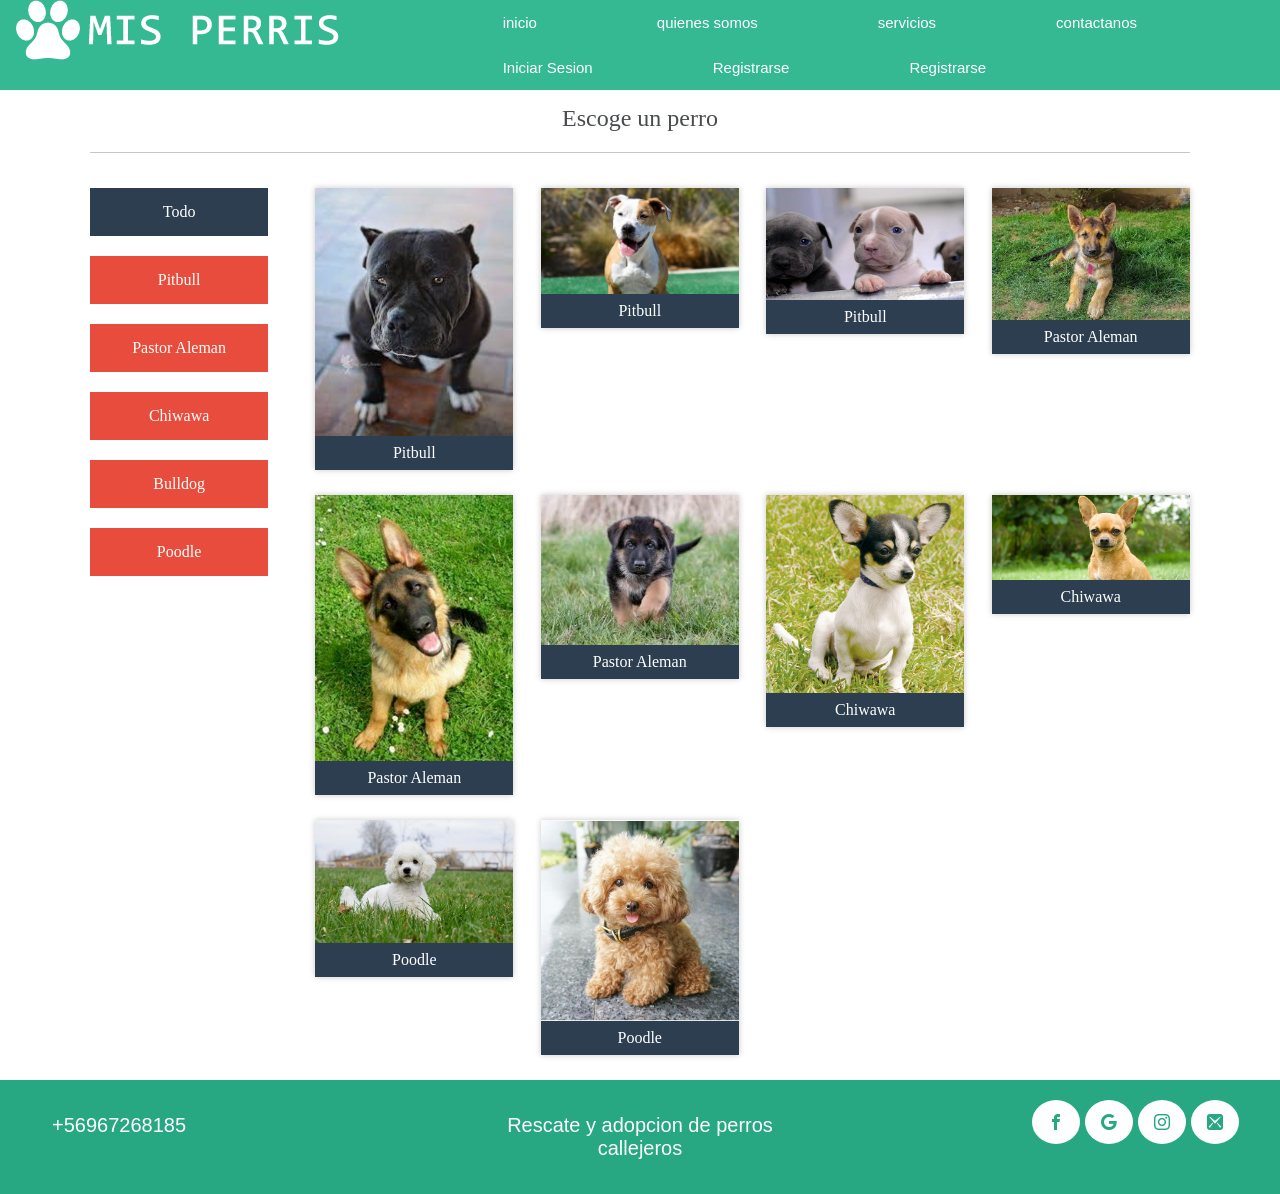
==== adoptar.html @ e7eaac3b "Add files via upload" ====
<html>
<head>
	<meta charset="utf-8">
	<meta name="viewport" content="width=device-width, initial-scale=1.0">
    <meta http-equiv="X-UA-Compatible" content="ie=edge">
    <link rel="stylesheet" href="fonts/style.css">

    <link rel="stylesheet" href="css/flexboxgrid.css">
    <link rel="stylesheet" href="css/Slider.css">
    <link rel="stylesheet" href="css/estilo.css">
    <script src="js/jquery-3.3.1.min.js"></script>
    <script src="js/scripReg.js"></script>
    <script src="js/scriptAdop.js"></script>
</head>
<body>
	 <section class="container-fluid">

        <header class="row ">

            <div class="col-xs-12 col-sm-6 col-md-4 col-lg-4" id="fondologo">
                <img src="img/logo.png" alt="logo">
            </div>
            <nav id="fondonav" class="col-xs-12 col-sm-6 col-md-8 col-lg-8 ">
                <ul id="menu" class="row center-xs start-md">
                    <li>
                        <a class="prue" href="#">inicio </a>
                    </li>
                    <li>
                        <a class="prue" href="#conocenos">quienes somos </a>
                    </li>
                    <li>
                        <a class="prue" href="index.html">servicios </a>
                    </li>
                    <li>
                        <a class="prue" href="#registro">contactanos </a>
                    </li>
                    <li>
                    	<a class="prue" href="iniciosesion.html">Iniciar Sesion </a>
                    </li>
                    <li>
                    	<a class="prue" href="registrarse.html">Registrarse </a>
                    </li>
                     <li>
                    	<a class="prue" href="adoptar.html">Registrarse </a>
                    </li>

                </ul>

            </nav>
        </header>
           
         <div class="wrap">
		<h1>Escoge un perro</h1>
		<div class="adoptar-wrapper">
			<div class="category_list">
				<a href="#" class="category_item" category="all">Todo</a>
				<a href="#" class="category_item" category="Pitbull">Pitbull</a>
				<a href="#" class="category_item" category="Pastor Aleman">Pastor Aleman</a>
				<a href="#" class="category_item" category="Chiwawa">Chiwawa</a>
				<a href="#" class="category_item" category="Bulldog">Bulldog</a>
				<a href="#" class="category_item" category="Poodle">Poodle</a>
			</div>
			<section class="products-list">
				<div class="product-item" category="Pitbull">
					<img src="img/mascotasdisponibles/pitbull1.jpg" alt="" >
					<a href="#">Pitbull</a>
				</div>
				<div class="product-item" category="Pitbull">
					<img src="img/mascotasdisponibles/pitbull2.jpg" alt="" >
					<a href="#">Pitbull</a>
				</div>
				<div class="product-item" category="Pitbull">
					<img src="img/mascotasdisponibles/pitbull3.jpg" alt="" >
					<a href="#">Pitbull</a>
				</div>
				<div class="product-item" category="Pastor Aleman">
					<img src="img/mascotasdisponibles/pastoraleman1.jpg" alt="" >
					<a href="#">Pastor Aleman</a>
				</div>
				<div class="product-item" category="Pastor Aleman">
					<img src="img/mascotasdisponibles/pastoraleman2.jpg" alt="" >
					<a href="#">Pastor Aleman</a>
				</div>
				<div class="product-item" category="Pastor Aleman">
					<img src="img/mascotasdisponibles/pastoraleman3.jpg" alt="" >
					<a href="#">Pastor Aleman</a>
				</div>
				<div class="product-item" category="Chiwawa">
					<img src="img/mascotasdisponibles/chiwawa1.jpg" alt="" >
					<a href="#">Chiwawa</a>
				</div>
				<div class="product-item" category="Chiwawa">
					<img src="img/mascotasdisponibles/chiwawa2.jpg" alt="" >
					<a href="#">Chiwawa</a>
				</div>
				<div class="product-item" category="Poodle">
					<img src="img/mascotasdisponibles/poodle1.jpg" alt="" >
					<a href="#">Poodle</a>
				</div>
				<div class="product-item" category="Poodle">
					<img src="img/mascotasdisponibles/poodle2.jpg" alt="" >
					<a href="#">Poodle</a>
				</div>
			</section>
		</div>
	</div>


       

        <aside class="row fondosect">
            <section class="col-xs-12 col-sm-12 col-md-4 col-lg-4">
                <ul class="row center-xs start-md contacto">
                    <li>
                        <a href="#">+56967268185 </a>
                    </li>


                </ul>
            </section>

            <section class="col-xs-12 col-sm-12 col-md-4 col-lg-4">
                <ul class="row center-xs start-md contacto">
                    <li>
                        <a href="#">Rescate y adopcion de perros callejeros</a>
                    </li>

                </ul>
            </section>


            <section class="col-xs-12 col-sm-12 col-md-4 col-lg-4 ">
                <ul class="row center-xs end-md" id="icons">

                    <li class="circulo">
                        <a class="icon-facebook" href="https://www.facebook.com/"> </a>
                    </li>
                    <li class="circulo">
                        <a class="icon-google" href="#"></a>
                    </li>
                    <li class="circulo">
                        <a class="icon-instagram" href="https://www.instagram.com/?hl=es-la"></a>
                    </li>
                    <li class="circulo">
                        <a class="icon-mail3" href="https://www.instagram.com/?hl=es-la"></a>
                    </li>
                </ul>
            </section>
            <br/>
            <br/>
        </aside>

        </section>

</body>
</html>
---- fonts/style.css ----
@font-face {
  font-family: 'icomoon';
  src:  url('icomoon.eot?kbir8s');
  src:  url('icomoon.eot?kbir8s#iefix') format('embedded-opentype'),
    url('icomoon.ttf?kbir8s') format('truetype'),
    url('icomoon.woff?kbir8s') format('woff'),
    url('icomoon.svg?kbir8s#icomoon') format('svg');
  font-weight: normal;
  font-style: normal;
}

[class^="icon-"], [class*=" icon-"] {
  /* use !important to prevent issues with browser extensions that change fonts */
  font-family: 'icomoon' !important;
  speak: none;
  font-style: normal;
  font-weight: normal;
  font-variant: normal;
  text-transform: none;
  line-height: 1;

  /* Better Font Rendering =========== */
  -webkit-font-smoothing: antialiased;
  -moz-osx-font-smoothing: grayscale;
}

.icon-home:before {
  content: "\e900";
}
.icon-home2:before {
  content: "\e901";
}
.icon-home3:before {
  content: "\e902";
}
.icon-office:before {
  content: "\e903";
}
.icon-newspaper:before {
  content: "\e904";
}
.icon-pencil:before {
  content: "\e905";
}
.icon-pencil2:before {
  content: "\e906";
}
.icon-quill:before {
  content: "\e907";
}
.icon-pen:before {
  content: "\e908";
}
.icon-blog:before {
  content: "\e909";
}
.icon-eyedropper:before {
  content: "\e90a";
}
.icon-droplet:before {
  content: "\e90b";
}
.icon-paint-format:before {
  content: "\e90c";
}
.icon-image:before {
  content: "\e90d";
}
.icon-images:before {
  content: "\e90e";
}
.icon-camera:before {
  content: "\e90f";
}
.icon-headphones:before {
  content: "\e910";
}
.icon-music:before {
  content: "\e911";
}
.icon-play:before {
  content: "\e912";
}
.icon-film:before {
  content: "\e913";
}
.icon-video-camera:before {
  content: "\e914";
}
.icon-dice:before {
  content: "\e915";
}
.icon-pacman:before {
  content: "\e916";
}
.icon-spades:before {
  content: "\e917";
}
.icon-clubs:before {
  content: "\e918";
}
.icon-diamonds:before {
  content: "\e919";
}
.icon-bullhorn:before {
  content: "\e91a";
}
.icon-connection:before {
  content: "\e91b";
}
.icon-podcast:before {
  content: "\e91c";
}
.icon-feed:before {
  content: "\e91d";
}
.icon-mic:before {
  content: "\e91e";
}
.icon-book:before {
  content: "\e91f";
}
.icon-books:before {
  content: "\e920";
}
.icon-library:before {
  content: "\e921";
}
.icon-file-text:before {
  content: "\e922";
}
.icon-profile:before {
  content: "\e923";
}
.icon-file-empty:before {
  content: "\e924";
}
.icon-files-empty:before {
  content: "\e925";
}
.icon-file-text2:before {
  content: "\e926";
}
.icon-file-picture:before {
  content: "\e927";
}
.icon-file-music:before {
  content: "\e928";
}
.icon-file-play:before {
  content: "\e929";
}
.icon-file-video:before {
  content: "\e92a";
}
.icon-file-zip:before {
  content: "\e92b";
}
.icon-copy:before {
  content: "\e92c";
}
.icon-paste:before {
  content: "\e92d";
}
.icon-stack:before {
  content: "\e92e";
}
.icon-folder:before {
  content: "\e92f";
}
.icon-folder-open:before {
  content: "\e930";
}
.icon-folder-plus:before {
  content: "\e931";
}
.icon-folder-minus:before {
  content: "\e932";
}
.icon-folder-download:before {
  content: "\e933";
}
.icon-folder-upload:before {
  content: "\e934";
}
.icon-price-tag:before {
  content: "\e935";
}
.icon-price-tags:before {
  content: "\e936";
}
.icon-barcode:before {
  content: "\e937";
}
.icon-qrcode:before {
  content: "\e938";
}
.icon-ticket:before {
  content: "\e939";
}
.icon-cart:before {
  content: "\e93a";
}
.icon-coin-dollar:before {
  content: "\e93b";
}
.icon-coin-euro:before {
  content: "\e93c";
}
.icon-coin-pound:before {
  content: "\e93d";
}
.icon-coin-yen:before {
  content: "\e93e";
}
.icon-credit-card:before {
  content: "\e93f";
}
.icon-calculator:before {
  content: "\e940";
}
.icon-lifebuoy:before {
  content: "\e941";
}
.icon-phone:before {
  content: "\e942";
}
.icon-phone-hang-up:before {
  content: "\e943";
}
.icon-address-book:before {
  content: "\e944";
}
.icon-envelop:before {
  content: "\e945";
}
.icon-pushpin:before {
  content: "\e946";
}
.icon-location:before {
  content: "\e947";
}
.icon-location2:before {
  content: "\e948";
}
.icon-compass:before {
  content: "\e949";
}
.icon-compass2:before {
  content: "\e94a";
}
.icon-map:before {
  content: "\e94b";
}
.icon-map2:before {
  content: "\e94c";
}
.icon-history:before {
  content: "\e94d";
}
.icon-clock:before {
  content: "\e94e";
}
.icon-clock2:before {
  content: "\e94f";
}
.icon-alarm:before {
  content: "\e950";
}
.icon-bell:before {
  content: "\e951";
}
.icon-stopwatch:before {
  content: "\e952";
}
.icon-calendar:before {
  content: "\e953";
}
.icon-printer:before {
  content: "\e954";
}
.icon-keyboard:before {
  content: "\e955";
}
.icon-display:before {
  content: "\e956";
}
.icon-laptop:before {
  content: "\e957";
}
.icon-mobile:before {
  content: "\e958";
}
.icon-mobile2:before {
  content: "\e959";
}
.icon-tablet:before {
  content: "\e95a";
}
.icon-tv:before {
  content: "\e95b";
}
.icon-drawer:before {
  content: "\e95c";
}
.icon-drawer2:before {
  content: "\e95d";
}
.icon-box-add:before {
  content: "\e95e";
}
.icon-box-remove:before {
  content: "\e95f";
}
.icon-download:before {
  content: "\e960";
}
.icon-upload:before {
  content: "\e961";
}
.icon-floppy-disk:before {
  content: "\e962";
}
.icon-drive:before {
  content: "\e963";
}
.icon-database:before {
  content: "\e964";
}
.icon-undo:before {
  content: "\e965";
}
.icon-redo:before {
  content: "\e966";
}
.icon-undo2:before {
  content: "\e967";
}
.icon-redo2:before {
  content: "\e968";
}
.icon-forward:before {
  content: "\e969";
}
.icon-reply:before {
  content: "\e96a";
}
.icon-bubble:before {
  content: "\e96b";
}
.icon-bubbles:before {
  content: "\e96c";
}
.icon-bubbles2:before {
  content: "\e96d";
}
.icon-bubble2:before {
  content: "\e96e";
}
.icon-bubbles3:before {
  content: "\e96f";
}
.icon-bubbles4:before {
  content: "\e970";
}
.icon-user:before {
  content: "\e971";
}
.icon-users:before {
  content: "\e972";
}
.icon-user-plus:before {
  content: "\e973";
}
.icon-user-minus:before {
  content: "\e974";
}
.icon-user-check:before {
  content: "\e975";
}
.icon-user-tie:before {
  content: "\e976";
}
.icon-quotes-left:before {
  content: "\e977";
}
.icon-quotes-right:before {
  content: "\e978";
}
.icon-hour-glass:before {
  content: "\e979";
}
.icon-spinner:before {
  content: "\e97a";
}
.icon-spinner2:before {
  content: "\e97b";
}
.icon-spinner3:before {
  content: "\e97c";
}
.icon-spinner4:before {
  content: "\e97d";
}
.icon-spinner5:before {
  content: "\e97e";
}
.icon-spinner6:before {
  content: "\e97f";
}
.icon-spinner7:before {
  content: "\e980";
}
.icon-spinner8:before {
  content: "\e981";
}
.icon-spinner9:before {
  content: "\e982";
}
.icon-spinner10:before {
  content: "\e983";
}
.icon-spinner11:before {
  content: "\e984";
}
.icon-binoculars:before {
  content: "\e985";
}
.icon-search:before {
  content: "\e986";
}
.icon-zoom-in:before {
  content: "\e987";
}
.icon-zoom-out:before {
  content: "\e988";
}
.icon-enlarge:before {
  content: "\e989";
}
.icon-shrink:before {
  content: "\e98a";
}
.icon-enlarge2:before {
  content: "\e98b";
}
.icon-shrink2:before {
  content: "\e98c";
}
.icon-key:before {
  content: "\e98d";
}
.icon-key2:before {
  content: "\e98e";
}
.icon-lock:before {
  content: "\e98f";
}
.icon-unlocked:before {
  content: "\e990";
}
.icon-wrench:before {
  content: "\e991";
}
.icon-equalizer:before {
  content: "\e992";
}
.icon-equalizer2:before {
  content: "\e993";
}
.icon-cog:before {
  content: "\e994";
}
.icon-cogs:before {
  content: "\e995";
}
.icon-hammer:before {
  content: "\e996";
}
.icon-magic-wand:before {
  content: "\e997";
}
.icon-aid-kit:before {
  content: "\e998";
}
.icon-bug:before {
  content: "\e999";
}
.icon-pie-chart:before {
  content: "\e99a";
}
.icon-stats-dots:before {
  content: "\e99b";
}
.icon-stats-bars:before {
  content: "\e99c";
}
.icon-stats-bars2:before {
  content: "\e99d";
}
.icon-trophy:before {
  content: "\e99e";
}
.icon-gift:before {
  content: "\e99f";
}
.icon-glass:before {
  content: "\e9a0";
}
.icon-glass2:before {
  content: "\e9a1";
}
.icon-mug:before {
  content: "\e9a2";
}
.icon-spoon-knife:before {
  content: "\e9a3";
}
.icon-leaf:before {
  content: "\e9a4";
}
.icon-rocket:before {
  content: "\e9a5";
}
.icon-meter:before {
  content: "\e9a6";
}
.icon-meter2:before {
  content: "\e9a7";
}
.icon-hammer2:before {
  content: "\e9a8";
}
.icon-fire:before {
  content: "\e9a9";
}
.icon-lab:before {
  content: "\e9aa";
}
.icon-magnet:before {
  content: "\e9ab";
}
.icon-bin:before {
  content: "\e9ac";
}
.icon-bin2:before {
  content: "\e9ad";
}
.icon-briefcase:before {
  content: "\e9ae";
}
.icon-airplane:before {
  content: "\e9af";
}
.icon-truck:before {
  content: "\e9b0";
}
.icon-road:before {
  content: "\e9b1";
}
.icon-accessibility:before {
  content: "\e9b2";
}
.icon-target:before {
  content: "\e9b3";
}
.icon-shield:before {
  content: "\e9b4";
}
.icon-power:before {
  content: "\e9b5";
}
.icon-switch:before {
  content: "\e9b6";
}
.icon-power-cord:before {
  content: "\e9b7";
}
.icon-clipboard:before {
  content: "\e9b8";
}
.icon-list-numbered:before {
  content: "\e9b9";
}
.icon-list:before {
  content: "\e9ba";
}
.icon-list2:before {
  content: "\e9bb";
}
.icon-tree:before {
  content: "\e9bc";
}
.icon-menu:before {
  content: "\e9bd";
}
.icon-menu2:before {
  content: "\e9be";
}
.icon-menu3:before {
  content: "\e9bf";
}
.icon-menu4:before {
  content: "\e9c0";
}
.icon-cloud:before {
  content: "\e9c1";
}
.icon-cloud-download:before {
  content: "\e9c2";
}
.icon-cloud-upload:before {
  content: "\e9c3";
}
.icon-cloud-check:before {
  content: "\e9c4";
}
.icon-download2:before {
  content: "\e9c5";
}
.icon-upload2:before {
  content: "\e9c6";
}
.icon-download3:before {
  content: "\e9c7";
}
.icon-upload3:before {
  content: "\e9c8";
}
.icon-sphere:before {
  content: "\e9c9";
}
.icon-earth:before {
  content: "\e9ca";
}
.icon-link:before {
  content: "\e9cb";
}
.icon-flag:before {
  content: "\e9cc";
}
.icon-attachment:before {
  content: "\e9cd";
}
.icon-eye:before {
  content: "\e9ce";
}
.icon-eye-plus:before {
  content: "\e9cf";
}
.icon-eye-minus:before {
  content: "\e9d0";
}
.icon-eye-blocked:before {
  content: "\e9d1";
}
.icon-bookmark:before {
  content: "\e9d2";
}
.icon-bookmarks:before {
  content: "\e9d3";
}
.icon-sun:before {
  content: "\e9d4";
}
.icon-contrast:before {
  content: "\e9d5";
}
.icon-brightness-contrast:before {
  content: "\e9d6";
}
.icon-star-empty:before {
  content: "\e9d7";
}
.icon-star-half:before {
  content: "\e9d8";
}
.icon-star-full:before {
  content: "\e9d9";
}
.icon-heart:before {
  content: "\e9da";
}
.icon-heart-broken:before {
  content: "\e9db";
}
.icon-man:before {
  content: "\e9dc";
}
.icon-woman:before {
  content: "\e9dd";
}
.icon-man-woman:before {
  content: "\e9de";
}
.icon-happy:before {
  content: "\e9df";
}
.icon-happy2:before {
  content: "\e9e0";
}
.icon-smile:before {
  content: "\e9e1";
}
.icon-smile2:before {
  content: "\e9e2";
}
.icon-tongue:before {
  content: "\e9e3";
}
.icon-tongue2:before {
  content: "\e9e4";
}
.icon-sad:before {
  content: "\e9e5";
}
.icon-sad2:before {
  content: "\e9e6";
}
.icon-wink:before {
  content: "\e9e7";
}
.icon-wink2:before {
  content: "\e9e8";
}
.icon-grin:before {
  content: "\e9e9";
}
.icon-grin2:before {
  content: "\e9ea";
}
.icon-cool:before {
  content: "\e9eb";
}
.icon-cool2:before {
  content: "\e9ec";
}
.icon-angry:before {
  content: "\e9ed";
}
.icon-angry2:before {
  content: "\e9ee";
}
.icon-evil:before {
  content: "\e9ef";
}
.icon-evil2:before {
  content: "\e9f0";
}
.icon-shocked:before {
  content: "\e9f1";
}
.icon-shocked2:before {
  content: "\e9f2";
}
.icon-baffled:before {
  content: "\e9f3";
}
.icon-baffled2:before {
  content: "\e9f4";
}
.icon-confused:before {
  content: "\e9f5";
}
.icon-confused2:before {
  content: "\e9f6";
}
.icon-neutral:before {
  content: "\e9f7";
}
.icon-neutral2:before {
  content: "\e9f8";
}
.icon-hipster:before {
  content: "\e9f9";
}
.icon-hipster2:before {
  content: "\e9fa";
}
.icon-wondering:before {
  content: "\e9fb";
}
.icon-wondering2:before {
  content: "\e9fc";
}
.icon-sleepy:before {
  content: "\e9fd";
}
.icon-sleepy2:before {
  content: "\e9fe";
}
.icon-frustrated:before {
  content: "\e9ff";
}
.icon-frustrated2:before {
  content: "\ea00";
}
.icon-crying:before {
  content: "\ea01";
}
.icon-crying2:before {
  content: "\ea02";
}
.icon-point-up:before {
  content: "\ea03";
}
.icon-point-right:before {
  content: "\ea04";
}
.icon-point-down:before {
  content: "\ea05";
}
.icon-point-left:before {
  content: "\ea06";
}
.icon-warning:before {
  content: "\ea07";
}
.icon-notification:before {
  content: "\ea08";
}
.icon-question:before {
  content: "\ea09";
}
.icon-plus:before {
  content: "\ea0a";
}
.icon-minus:before {
  content: "\ea0b";
}
.icon-info:before {
  content: "\ea0c";
}
.icon-cancel-circle:before {
  content: "\ea0d";
}
.icon-blocked:before {
  content: "\ea0e";
}
.icon-cross:before {
  content: "\ea0f";
}
.icon-checkmark:before {
  content: "\ea10";
}
.icon-checkmark2:before {
  content: "\ea11";
}
.icon-spell-check:before {
  content: "\ea12";
}
.icon-enter:before {
  content: "\ea13";
}
.icon-exit:before {
  content: "\ea14";
}
.icon-play2:before {
  content: "\ea15";
}
.icon-pause:before {
  content: "\ea16";
}
.icon-stop:before {
  content: "\ea17";
}
.icon-previous:before {
  content: "\ea18";
}
.icon-next:before {
  content: "\ea19";
}
.icon-backward:before {
  content: "\ea1a";
}
.icon-forward2:before {
  content: "\ea1b";
}
.icon-play3:before {
  content: "\ea1c";
}
.icon-pause2:before {
  content: "\ea1d";
}
.icon-stop2:before {
  content: "\ea1e";
}
.icon-backward2:before {
  content: "\ea1f";
}
.icon-forward3:before {
  content: "\ea20";
}
.icon-first:before {
  content: "\ea21";
}
.icon-last:before {
  content: "\ea22";
}
.icon-previous2:before {
  content: "\ea23";
}
.icon-next2:before {
  content: "\ea24";
}
.icon-eject:before {
  content: "\ea25";
}
.icon-volume-high:before {
  content: "\ea26";
}
.icon-volume-medium:before {
  content: "\ea27";
}
.icon-volume-low:before {
  content: "\ea28";
}
.icon-volume-mute:before {
  content: "\ea29";
}
.icon-volume-mute2:before {
  content: "\ea2a";
}
.icon-volume-increase:before {
  content: "\ea2b";
}
.icon-volume-decrease:before {
  content: "\ea2c";
}
.icon-loop:before {
  content: "\ea2d";
}
.icon-loop2:before {
  content: "\ea2e";
}
.icon-infinite:before {
  content: "\ea2f";
}
.icon-shuffle:before {
  content: "\ea30";
}
.icon-arrow-up-left:before {
  content: "\ea31";
}
.icon-arrow-up:before {
  content: "\ea32";
}
.icon-arrow-up-right:before {
  content: "\ea33";
}
.icon-arrow-right:before {
  content: "\ea34";
}
.icon-arrow-down-right:before {
  content: "\ea35";
}
.icon-arrow-down:before {
  content: "\ea36";
}
.icon-arrow-down-left:before {
  content: "\ea37";
}
.icon-arrow-left:before {
  content: "\ea38";
}
.icon-arrow-up-left2:before {
  content: "\ea39";
}
.icon-arrow-up2:before {
  content: "\ea3a";
}
.icon-arrow-up-right2:before {
  content: "\ea3b";
}
.icon-arrow-right2:before {
  content: "\ea3c";
}
.icon-arrow-down-right2:before {
  content: "\ea3d";
}
.icon-arrow-down2:before {
  content: "\ea3e";
}
.icon-arrow-down-left2:before {
  content: "\ea3f";
}
.icon-arrow-left2:before {
  content: "\ea40";
}
.icon-circle-up:before {
  content: "\ea41";
}
.icon-circle-right:before {
  content: "\ea42";
}
.icon-circle-down:before {
  content: "\ea43";
}
.icon-circle-left:before {
  content: "\ea44";
}
.icon-tab:before {
  content: "\ea45";
}
.icon-move-up:before {
  content: "\ea46";
}
.icon-move-down:before {
  content: "\ea47";
}
.icon-sort-alpha-asc:before {
  content: "\ea48";
}
.icon-sort-alpha-desc:before {
  content: "\ea49";
}
.icon-sort-numeric-asc:before {
  content: "\ea4a";
}
.icon-sort-numberic-desc:before {
  content: "\ea4b";
}
.icon-sort-amount-asc:before {
  content: "\ea4c";
}
.icon-sort-amount-desc:before {
  content: "\ea4d";
}
.icon-command:before {
  content: "\ea4e";
}
.icon-shift:before {
  content: "\ea4f";
}
.icon-ctrl:before {
  content: "\ea50";
}
.icon-opt:before {
  content: "\ea51";
}
.icon-checkbox-checked:before {
  content: "\ea52";
}
.icon-checkbox-unchecked:before {
  content: "\ea53";
}
.icon-radio-checked:before {
  content: "\ea54";
}
.icon-radio-checked2:before {
  content: "\ea55";
}
.icon-radio-unchecked:before {
  content: "\ea56";
}
.icon-crop:before {
  content: "\ea57";
}
.icon-make-group:before {
  content: "\ea58";
}
.icon-ungroup:before {
  content: "\ea59";
}
.icon-scissors:before {
  content: "\ea5a";
}
.icon-filter:before {
  content: "\ea5b";
}
.icon-font:before {
  content: "\ea5c";
}
.icon-ligature:before {
  content: "\ea5d";
}
.icon-ligature2:before {
  content: "\ea5e";
}
.icon-text-height:before {
  content: "\ea5f";
}
.icon-text-width:before {
  content: "\ea60";
}
.icon-font-size:before {
  content: "\ea61";
}
.icon-bold:before {
  content: "\ea62";
}
.icon-underline:before {
  content: "\ea63";
}
.icon-italic:before {
  content: "\ea64";
}
.icon-strikethrough:before {
  content: "\ea65";
}
.icon-omega:before {
  content: "\ea66";
}
.icon-sigma:before {
  content: "\ea67";
}
.icon-page-break:before {
  content: "\ea68";
}
.icon-superscript:before {
  content: "\ea69";
}
.icon-subscript:before {
  content: "\ea6a";
}
.icon-superscript2:before {
  content: "\ea6b";
}
.icon-subscript2:before {
  content: "\ea6c";
}
.icon-text-color:before {
  content: "\ea6d";
}
.icon-pagebreak:before {
  content: "\ea6e";
}
.icon-clear-formatting:before {
  content: "\ea6f";
}
.icon-table:before {
  content: "\ea70";
}
.icon-table2:before {
  content: "\ea71";
}
.icon-insert-template:before {
  content: "\ea72";
}
.icon-pilcrow:before {
  content: "\ea73";
}
.icon-ltr:before {
  content: "\ea74";
}
.icon-rtl:before {
  content: "\ea75";
}
.icon-section:before {
  content: "\ea76";
}
.icon-paragraph-left:before {
  content: "\ea77";
}
.icon-paragraph-center:before {
  content: "\ea78";
}
.icon-paragraph-right:before {
  content: "\ea79";
}
.icon-paragraph-justify:before {
  content: "\ea7a";
}
.icon-indent-increase:before {
  content: "\ea7b";
}
.icon-indent-decrease:before {
  content: "\ea7c";
}
.icon-share:before {
  content: "\ea7d";
}
.icon-new-tab:before {
  content: "\ea7e";
}
.icon-embed:before {
  content: "\ea7f";
}
.icon-embed2:before {
  content: "\ea80";
}
.icon-terminal:before {
  content: "\ea81";
}
.icon-share2:before {
  content: "\ea82";
}
.icon-mail:before {
  content: "\ea83";
}
.icon-mail2:before {
  content: "\ea84";
}
.icon-mail3:before {
  content: "\ea85";
}
.icon-mail4:before {
  content: "\ea86";
}
.icon-amazon:before {
  content: "\ea87";
}
.icon-google:before {
  content: "\ea88";
}
.icon-google2:before {
  content: "\ea89";
}
.icon-google3:before {
  content: "\ea8a";
}
.icon-google-plus:before {
  content: "\ea8b";
}
.icon-google-plus2:before {
  content: "\ea8c";
}
.icon-google-plus3:before {
  content: "\ea8d";
}
.icon-hangouts:before {
  content: "\ea8e";
}
.icon-google-drive:before {
  content: "\ea8f";
}
.icon-facebook:before {
  content: "\ea90";
}
.icon-facebook2:before {
  content: "\ea91";
}
.icon-instagram:before {
  content: "\ea92";
}
.icon-whatsapp:before {
  content: "\ea93";
}
.icon-spotify:before {
  content: "\ea94";
}
.icon-telegram:before {
  content: "\ea95";
}
.icon-twitter:before {
  content: "\ea96";
}
.icon-vine:before {
  content: "\ea97";
}
.icon-vk:before {
  content: "\ea98";
}
.icon-renren:before {
  content: "\ea99";
}
.icon-sina-weibo:before {
  content: "\ea9a";
}
.icon-rss:before {
  content: "\ea9b";
}
.icon-rss2:before {
  content: "\ea9c";
}
.icon-youtube:before {
  content: "\ea9d";
}
.icon-youtube2:before {
  content: "\ea9e";
}
.icon-twitch:before {
  content: "\ea9f";
}
.icon-vimeo:before {
  content: "\eaa0";
}
.icon-vimeo2:before {
  content: "\eaa1";
}
.icon-lanyrd:before {
  content: "\eaa2";
}
.icon-flickr:before {
  content: "\eaa3";
}
.icon-flickr2:before {
  content: "\eaa4";
}
.icon-flickr3:before {
  content: "\eaa5";
}
.icon-flickr4:before {
  content: "\eaa6";
}
.icon-dribbble:before {
  content: "\eaa7";
}
.icon-behance:before {
  content: "\eaa8";
}
.icon-behance2:before {
  content: "\eaa9";
}
.icon-deviantart:before {
  content: "\eaaa";
}
.icon-500px:before {
  content: "\eaab";
}
.icon-steam:before {
  content: "\eaac";
}
.icon-steam2:before {
  content: "\eaad";
}
.icon-dropbox:before {
  content: "\eaae";
}
.icon-onedrive:before {
  content: "\eaaf";
}
.icon-github:before {
  content: "\eab0";
}
.icon-npm:before {
  content: "\eab1";
}
.icon-basecamp:before {
  content: "\eab2";
}
.icon-trello:before {
  content: "\eab3";
}
.icon-wordpress:before {
  content: "\eab4";
}
.icon-joomla:before {
  content: "\eab5";
}
.icon-ello:before {
  content: "\eab6";
}
.icon-blogger:before {
  content: "\eab7";
}
.icon-blogger2:before {
  content: "\eab8";
}
.icon-tumblr:before {
  content: "\eab9";
}
.icon-tumblr2:before {
  content: "\eaba";
}
.icon-yahoo:before {
  content: "\eabb";
}
.icon-yahoo2:before {
  content: "\eabc";
}
.icon-tux:before {
  content: "\eabd";
}
.icon-appleinc:before {
  content: "\eabe";
}
.icon-finder:before {
  content: "\eabf";
}
.icon-android:before {
  content: "\eac0";
}
.icon-windows:before {
  content: "\eac1";
}
.icon-windows8:before {
  content: "\eac2";
}
.icon-soundcloud:before {
  content: "\eac3";
}
.icon-soundcloud2:before {
  content: "\eac4";
}
.icon-skype:before {
  content: "\eac5";
}
.icon-reddit:before {
  content: "\eac6";
}
.icon-hackernews:before {
  content: "\eac7";
}
.icon-wikipedia:before {
  content: "\eac8";
}
.icon-linkedin:before {
  content: "\eac9";
}
.icon-linkedin2:before {
  content: "\eaca";
}
.icon-lastfm:before {
  content: "\eacb";
}
.icon-lastfm2:before {
  content: "\eacc";
}
.icon-delicious:before {
  content: "\eacd";
}
.icon-stumbleupon:before {
  content: "\eace";
}
.icon-stumbleupon2:before {
  content: "\eacf";
}
.icon-stackoverflow:before {
  content: "\ead0";
}
.icon-pinterest:before {
  content: "\ead1";
}
.icon-pinterest2:before {
  content: "\ead2";
}
.icon-xing:before {
  content: "\ead3";
}
.icon-xing2:before {
  content: "\ead4";
}
.icon-flattr:before {
  content: "\ead5";
}
.icon-foursquare:before {
  content: "\ead6";
}
.icon-yelp:before {
  content: "\ead7";
}
.icon-paypal:before {
  content: "\ead8";
}
.icon-chrome:before {
  content: "\ead9";
}
.icon-firefox:before {
  content: "\eada";
}
.icon-IE:before {
  content: "\eadb";
}
.icon-edge:before {
  content: "\eadc";
}
.icon-safari:before {
  content: "\eadd";
}
.icon-opera:before {
  content: "\eade";
}
.icon-file-pdf:before {
  content: "\eadf";
}
.icon-file-openoffice:before {
  content: "\eae0";
}
.icon-file-word:before {
  content: "\eae1";
}
.icon-file-excel:before {
  content: "\eae2";
}
.icon-libreoffice:before {
  content: "\eae3";
}
.icon-html-five:before {
  content: "\eae4";
}
.icon-html-five2:before {
  content: "\eae5";
}
.icon-css3:before {
  content: "\eae6";
}
.icon-git:before {
  content: "\eae7";
}
.icon-codepen:before {
  content: "\eae8";
}
.icon-svg:before {
  content: "\eae9";
}
.icon-IcoMoon:before {
  content: "\eaea";
}
---- css/flexboxgrid.css ----
/* Uncomment and set these variables to customize the grid. */

.container-fluid {
  margin-right: auto;
  margin-left: auto;
  padding-right: 1rem;
  padding-left: 1rem;
}

.row {
  box-sizing: border-box;
  display: -ms-flexbox;
  display: -webkit-box;
  display: flex;
  -ms-flex: 0 1 auto;
  -webkit-box-flex: 0;
  flex: 0 1 auto;
  -ms-flex-direction: row;
  -webkit-box-orient: horizontal;
  -webkit-box-direction: normal;
  flex-direction: row;
  -ms-flex-wrap: wrap;
  flex-wrap: wrap;
  margin-right: -1rem;
  margin-left: -1rem;
}

.row.reverse {
  -ms-flex-direction: row-reverse;
  -webkit-box-orient: horizontal;
  -webkit-box-direction: reverse;
  flex-direction: row-reverse;
}

.col.reverse {
  -ms-flex-direction: column-reverse;
  -webkit-box-orient: vertical;
  -webkit-box-direction: reverse;
  flex-direction: column-reverse;
}

.col-xs,
.col-xs-1,
.col-xs-2,
.col-xs-3,
.col-xs-4,
.col-xs-5,
.col-xs-6,
.col-xs-7,
.col-xs-8,
.col-xs-9,
.col-xs-10,
.col-xs-11,
.col-xs-12 {
  box-sizing: border-box;
  -ms-flex: 0 0 auto;
  -webkit-box-flex: 0;
  flex: 0 0 auto;
  padding-right: 1rem;
  padding-left: 1rem;
}

.col-xs {
  -webkit-flex-grow: 1;
  -ms-flex-positive: 1;
  -webkit-box-flex: 1;
  flex-grow: 1;
  -ms-flex-preferred-size: 0;
  flex-basis: 0;
  max-width: 100%;
}

.col-xs-1 {
  -ms-flex-preferred-size: 8.333%;
  flex-basis: 8.333%;
  max-width: 8.333%;
}

.col-xs-2 {
  -ms-flex-preferred-size: 16.667%;
  flex-basis: 16.667%;
  max-width: 16.667%;
}

.col-xs-3 {
  -ms-flex-preferred-size: 25%;
  flex-basis: 25%;
  max-width: 25%;
}

.col-xs-4 {
  -ms-flex-preferred-size: 33.333%;
  flex-basis: 33.333%;
  max-width: 33.333%;
}

.col-xs-5 {
  -ms-flex-preferred-size: 41.667%;
  flex-basis: 41.667%;
  max-width: 41.667%;
}

.col-xs-6 {
  -ms-flex-preferred-size: 50%;
  flex-basis: 50%;
  max-width: 50%;
}

.col-xs-7 {
  -ms-flex-preferred-size: 58.333%;
  flex-basis: 58.333%;
  max-width: 58.333%;
}

.col-xs-8 {
  -ms-flex-preferred-size: 66.667%;
  flex-basis: 66.667%;
  max-width: 66.667%;
}

.col-xs-9 {
  -ms-flex-preferred-size: 75%;
  flex-basis: 75%;
  max-width: 75%;
}

.col-xs-10 {
  -ms-flex-preferred-size: 83.333%;
  flex-basis: 83.333%;
  max-width: 83.333%;
}

.col-xs-11 {
  -ms-flex-preferred-size: 91.667%;
  flex-basis: 91.667%;
  max-width: 91.667%;
}

.col-xs-12 {
  -ms-flex-preferred-size: 100%;
  flex-basis: 100%;
  max-width: 100%;
}

.col-xs-offset-1 {
  margin-left: 8.333%;
}

.col-xs-offset-2 {
  margin-left: 16.667%;
}

.col-xs-offset-3 {
  margin-left: 25%;
}

.col-xs-offset-4 {
  margin-left: 33.333%;
}

.col-xs-offset-5 {
  margin-left: 41.667%;
}

.col-xs-offset-6 {
  margin-left: 50%;
}

.col-xs-offset-7 {
  margin-left: 58.333%;
}

.col-xs-offset-8 {
  margin-left: 66.667%;
}

.col-xs-offset-9 {
  margin-left: 75%;
}

.col-xs-offset-10 {
  margin-left: 83.333%;
}

.col-xs-offset-11 {
  margin-left: 91.667%;
}

.start-xs {
  -ms-flex-pack: start;
  -webkit-box-pack: start;
  justify-content: flex-start;
  text-align: start;
}

.center-xs {
  -ms-flex-pack: center;
  -webkit-box-pack: center;
  justify-content: center;
  text-align: center;
}

.end-xs {
  -ms-flex-pack: end;
  -webkit-box-pack: end;
  justify-content: flex-end;
  text-align: end;
}

.top-xs {
  -ms-flex-align: start;
  -webkit-box-align: start;
  align-items: flex-start;
}

.middle-xs {
  -ms-flex-align: center;
  -webkit-box-align: center;
  align-items: center;
}

.bottom-xs {
  -ms-flex-align: end;
  -webkit-box-align: end;
  align-items: flex-end;
}

.around-xs {
  -ms-flex-pack: distribute;
  justify-content: space-around;
}

.between-xs {
  -ms-flex-pack: justify;
  -webkit-box-pack: justify;
  justify-content: space-between;
}

.first-xs {
  -ms-flex-order: -1;
  -webkit-box-ordinal-group: 0;
  order: -1;
}

.last-xs {
  -ms-flex-order: 1;
  -webkit-box-ordinal-group: 2;
  order: 1;
}

@media only screen and (min-width: 48em) {
  .container {
    width: 46rem;
  }

  .col-sm,
  .col-sm-1,
  .col-sm-2,
  .col-sm-3,
  .col-sm-4,
  .col-sm-5,
  .col-sm-6,
  .col-sm-7,
  .col-sm-8,
  .col-sm-9,
  .col-sm-10,
  .col-sm-11,
  .col-sm-12 {
    box-sizing: border-box;
    -ms-flex: 0 0 auto;
    -webkit-box-flex: 0;
    flex: 0 0 auto;
    padding-right: 1rem;
    padding-left: 1rem;
  }

  .col-sm {
    -webkit-flex-grow: 1;
    -ms-flex-positive: 1;
    -webkit-box-flex: 1;
    flex-grow: 1;
    -ms-flex-preferred-size: 0;
    flex-basis: 0;
    max-width: 100%;
  }

  .col-sm-1 {
    -ms-flex-preferred-size: 8.333%;
    flex-basis: 8.333%;
    max-width: 8.333%;
  }

  .col-sm-2 {
    -ms-flex-preferred-size: 16.667%;
    flex-basis: 16.667%;
    max-width: 16.667%;
  }

  .col-sm-3 {
    -ms-flex-preferred-size: 25%;
    flex-basis: 25%;
    max-width: 25%;
  }

  .col-sm-4 {
    -ms-flex-preferred-size: 33.333%;
    flex-basis: 33.333%;
    max-width: 33.333%;
  }

  .col-sm-5 {
    -ms-flex-preferred-size: 41.667%;
    flex-basis: 41.667%;
    max-width: 41.667%;
  }

  .col-sm-6 {
    -ms-flex-preferred-size: 50%;
    flex-basis: 50%;
    max-width: 50%;
  }

  .col-sm-7 {
    -ms-flex-preferred-size: 58.333%;
    flex-basis: 58.333%;
    max-width: 58.333%;
  }

  .col-sm-8 {
    -ms-flex-preferred-size: 66.667%;
    flex-basis: 66.667%;
    max-width: 66.667%;
  }

  .col-sm-9 {
    -ms-flex-preferred-size: 75%;
    flex-basis: 75%;
    max-width: 75%;
  }

  .col-sm-10 {
    -ms-flex-preferred-size: 83.333%;
    flex-basis: 83.333%;
    max-width: 83.333%;
  }

  .col-sm-11 {
    -ms-flex-preferred-size: 91.667%;
    flex-basis: 91.667%;
    max-width: 91.667%;
  }

  .col-sm-12 {
    -ms-flex-preferred-size: 100%;
    flex-basis: 100%;
    max-width: 100%;
  }

  .col-sm-offset-1 {
    margin-left: 8.333%;
  }

  .col-sm-offset-2 {
    margin-left: 16.667%;
  }

  .col-sm-offset-3 {
    margin-left: 25%;
  }

  .col-sm-offset-4 {
    margin-left: 33.333%;
  }

  .col-sm-offset-5 {
    margin-left: 41.667%;
  }

  .col-sm-offset-6 {
    margin-left: 50%;
  }

  .col-sm-offset-7 {
    margin-left: 58.333%;
  }

  .col-sm-offset-8 {
    margin-left: 66.667%;
  }

  .col-sm-offset-9 {
    margin-left: 75%;
  }

  .col-sm-offset-10 {
    margin-left: 83.333%;
  }

  .col-sm-offset-11 {
    margin-left: 91.667%;
  }

  .start-sm {
    -ms-flex-pack: start;
    -webkit-box-pack: start;
    justify-content: flex-start;
    text-align: start;
  }

  .center-sm {
    -ms-flex-pack: center;
    -webkit-box-pack: center;
    justify-content: center;
    text-align: center;
  }

  .end-sm {
    -ms-flex-pack: end;
    -webkit-box-pack: end;
    justify-content: flex-end;
    text-align: end;
  }

  .top-sm {
    -ms-flex-align: start;
    -webkit-box-align: start;
    align-items: flex-start;
  }

  .middle-sm {
    -ms-flex-align: center;
    -webkit-box-align: center;
    align-items: center;
  }

  .bottom-sm {
    -ms-flex-align: end;
    -webkit-box-align: end;
    align-items: flex-end;
  }

  .around-sm {
    -ms-flex-pack: distribute;
    justify-content: space-around;
  }

  .between-sm {
    -ms-flex-pack: justify;
    -webkit-box-pack: justify;
    justify-content: space-between;
  }

  .first-sm {
    -ms-flex-order: -1;
    -webkit-box-ordinal-group: 0;
    order: -1;
  }

  .last-sm {
    -ms-flex-order: 1;
    -webkit-box-ordinal-group: 2;
    order: 1;
  }
}

@media only screen and (min-width: 62em) {
  .container {
    width: 61rem;
  }

  .col-md,
  .col-md-1,
  .col-md-2,
  .col-md-3,
  .col-md-4,
  .col-md-5,
  .col-md-6,
  .col-md-7,
  .col-md-8,
  .col-md-9,
  .col-md-10,
  .col-md-11,
  .col-md-12 {
    box-sizing: border-box;
    -ms-flex: 0 0 auto;
    -webkit-box-flex: 0;
    flex: 0 0 auto;
    padding-right: 1rem;
    padding-left: 1rem;
  }

  .col-md {
    -webkit-flex-grow: 1;
    -ms-flex-positive: 1;
    -webkit-box-flex: 1;
    flex-grow: 1;
    -ms-flex-preferred-size: 0;
    flex-basis: 0;
    max-width: 100%;
  }

  .col-md-1 {
    -ms-flex-preferred-size: 8.333%;
    flex-basis: 8.333%;
    max-width: 8.333%;
  }

  .col-md-2 {
    -ms-flex-preferred-size: 16.667%;
    flex-basis: 16.667%;
    max-width: 16.667%;
  }

  .col-md-3 {
    -ms-flex-preferred-size: 25%;
    flex-basis: 25%;
    max-width: 25%;
  }

  .col-md-4 {
    -ms-flex-preferred-size: 33.333%;
    flex-basis: 33.333%;
    max-width: 33.333%;
  }

  .col-md-5 {
    -ms-flex-preferred-size: 41.667%;
    flex-basis: 41.667%;
    max-width: 41.667%;
  }

  .col-md-6 {
    -ms-flex-preferred-size: 50%;
    flex-basis: 50%;
    max-width: 50%;
  }

  .col-md-7 {
    -ms-flex-preferred-size: 58.333%;
    flex-basis: 58.333%;
    max-width: 58.333%;
  }

  .col-md-8 {
    -ms-flex-preferred-size: 66.667%;
    flex-basis: 66.667%;
    max-width: 66.667%;
  }

  .col-md-9 {
    -ms-flex-preferred-size: 75%;
    flex-basis: 75%;
    max-width: 75%;
  }

  .col-md-10 {
    -ms-flex-preferred-size: 83.333%;
    flex-basis: 83.333%;
    max-width: 83.333%;
  }

  .col-md-11 {
    -ms-flex-preferred-size: 91.667%;
    flex-basis: 91.667%;
    max-width: 91.667%;
  }

  .col-md-12 {
    -ms-flex-preferred-size: 100%;
    flex-basis: 100%;
    max-width: 100%;
  }

  .col-md-offset-1 {
    margin-left: 8.333%;
  }

  .col-md-offset-2 {
    margin-left: 16.667%;
  }

  .col-md-offset-3 {
    margin-left: 25%;
  }

  .col-md-offset-4 {
    margin-left: 33.333%;
  }

  .col-md-offset-5 {
    margin-left: 41.667%;
  }

  .col-md-offset-6 {
    margin-left: 50%;
  }

  .col-md-offset-7 {
    margin-left: 58.333%;
  }

  .col-md-offset-8 {
    margin-left: 66.667%;
  }

  .col-md-offset-9 {
    margin-left: 75%;
  }

  .col-md-offset-10 {
    margin-left: 83.333%;
  }

  .col-md-offset-11 {
    margin-left: 91.667%;
  }

  .start-md {
    -ms-flex-pack: start;
    -webkit-box-pack: start;
    justify-content: flex-start;
    text-align: start;
  }

  .center-md {
    -ms-flex-pack: center;
    -webkit-box-pack: center;
    justify-content: center;
    text-align: center;
  }

  .end-md {
    -ms-flex-pack: end;
    -webkit-box-pack: end;
    justify-content: flex-end;
    text-align: end;
  }

  .top-md {
    -ms-flex-align: start;
    -webkit-box-align: start;
    align-items: flex-start;
  }

  .middle-md {
    -ms-flex-align: center;
    -webkit-box-align: center;
    align-items: center;
  }

  .bottom-md {
    -ms-flex-align: end;
    -webkit-box-align: end;
    align-items: flex-end;
  }

  .around-md {
    -ms-flex-pack: distribute;
    justify-content: space-around;
  }

  .between-md {
    -ms-flex-pack: justify;
    -webkit-box-pack: justify;
    justify-content: space-between;
  }

  .first-md {
    -ms-flex-order: -1;
    -webkit-box-ordinal-group: 0;
    order: -1;
  }

  .last-md {
    -ms-flex-order: 1;
    -webkit-box-ordinal-group: 2;
    order: 1;
  }
}

@media only screen and (min-width: 75em) {
  .container {
    width: 71rem;
  }

  .col-lg,
  .col-lg-1,
  .col-lg-2,
  .col-lg-3,
  .col-lg-4,
  .col-lg-5,
  .col-lg-6,
  .col-lg-7,
  .col-lg-8,
  .col-lg-9,
  .col-lg-10,
  .col-lg-11,
  .col-lg-12 {
    box-sizing: border-box;
    -ms-flex: 0 0 auto;
    -webkit-box-flex: 0;
    flex: 0 0 auto;
    padding-right: 1rem;
    padding-left: 1rem;
  }

  .col-lg {
    -webkit-flex-grow: 1;
    -ms-flex-positive: 1;
    -webkit-box-flex: 1;
    flex-grow: 1;
    -ms-flex-preferred-size: 0;
    flex-basis: 0;
    max-width: 100%;
  }

  .col-lg-1 {
    -ms-flex-preferred-size: 8.333%;
    flex-basis: 8.333%;
    max-width: 8.333%;
  }

  .col-lg-2 {
    -ms-flex-preferred-size: 16.667%;
    flex-basis: 16.667%;
    max-width: 16.667%;
  }

  .col-lg-3 {
    -ms-flex-preferred-size: 25%;
    flex-basis: 25%;
    max-width: 25%;
  }

  .col-lg-4 {
    -ms-flex-preferred-size: 33.333%;
    flex-basis: 33.333%;
    max-width: 33.333%;
  }

  .col-lg-5 {
    -ms-flex-preferred-size: 41.667%;
    flex-basis: 41.667%;
    max-width: 41.667%;
  }

  .col-lg-6 {
    -ms-flex-preferred-size: 50%;
    flex-basis: 50%;
    max-width: 50%;
  }

  .col-lg-7 {
    -ms-flex-preferred-size: 58.333%;
    flex-basis: 58.333%;
    max-width: 58.333%;
  }

  .col-lg-8 {
    -ms-flex-preferred-size: 66.667%;
    flex-basis: 66.667%;
    max-width: 66.667%;
  }

  .col-lg-9 {
    -ms-flex-preferred-size: 75%;
    flex-basis: 75%;
    max-width: 75%;
  }

  .col-lg-10 {
    -ms-flex-preferred-size: 83.333%;
    flex-basis: 83.333%;
    max-width: 83.333%;
  }

  .col-lg-11 {
    -ms-flex-preferred-size: 91.667%;
    flex-basis: 91.667%;
    max-width: 91.667%;
  }

  .col-lg-12 {
    -ms-flex-preferred-size: 100%;
    flex-basis: 100%;
    max-width: 100%;
  }

  .col-lg-offset-1 {
    margin-left: 8.333%;
  }

  .col-lg-offset-2 {
    margin-left: 16.667%;
  }

  .col-lg-offset-3 {
    margin-left: 25%;
  }

  .col-lg-offset-4 {
    margin-left: 33.333%;
  }

  .col-lg-offset-5 {
    margin-left: 41.667%;
  }

  .col-lg-offset-6 {
    margin-left: 50%;
  }

  .col-lg-offset-7 {
    margin-left: 58.333%;
  }

  .col-lg-offset-8 {
    margin-left: 66.667%;
  }

  .col-lg-offset-9 {
    margin-left: 75%;
  }

  .col-lg-offset-10 {
    margin-left: 83.333%;
  }

  .col-lg-offset-11 {
    margin-left: 91.667%;
  }

  .start-lg {
    -ms-flex-pack: start;
    -webkit-box-pack: start;
    justify-content: flex-start;
    text-align: start;
  }

  .center-lg {
    -ms-flex-pack: center;
    -webkit-box-pack: center;
    justify-content: center;
    text-align: center;
  }

  .end-lg {
    -ms-flex-pack: end;
    -webkit-box-pack: end;
    justify-content: flex-end;
    text-align: end;
  }

  .top-lg {
    -ms-flex-align: start;
    -webkit-box-align: start;
    align-items: flex-start;
  }

  .middle-lg {
    -ms-flex-align: center;
    -webkit-box-align: center;
    align-items: center;
  }

  .bottom-lg {
    -ms-flex-align: end;
    -webkit-box-align: end;
    align-items: flex-end;
  }

  .around-lg {
    -ms-flex-pack: distribute;
    justify-content: space-around;
  }

  .between-lg {
    -ms-flex-pack: justify;
    -webkit-box-pack: justify;
    justify-content: space-between;
  }

  .first-lg {
    -ms-flex-order: -1;
    -webkit-box-ordinal-group: 0;
    order: -1;
  }

  .last-lg {
    -ms-flex-order: 1;
    -webkit-box-ordinal-group: 2;
    order: 1;
  }
}
---- css/estilo.css ----
*{
    margin:0;
    padding:0;
    box-sizing: border-box;
}

#fondologo{
    
    background: rgb(53, 185, 146);
    
  
}
#fondonav{
    
    background: rgb(53, 185, 146);
    
    
}
.textoPlomo{
    color:rgb(133, 130, 130);
    font-family: Arial, Helvetica, sans-serif;
}


.prue:hover{
    transition: 1s;
    background:rgb(116, 226, 165);
}
#menu{
    list-style-type: none;
    margin:0;
    text-align: center;
    
}
#menu li{
    display: inline;
   
}
#menu li a{
    
    color: white;
    font-size: 15px;
    text-decoration: none;
    margin-right: 44px;
    margin-left: 44px;
    font-family: arial;
    padding: 20px;   
    display: block;
}

.circulo{
  
    -moz-border-radius:50%;
    -webkit-border-radius:50%;
    border-radius: 50%;
    
    background-color: white;
}
.contacto{

    list-style-type: none;
    margin:0;
    padding:0;
    text-align: center;
    
}
.contacto li{
 float: left;
}

.contacto li a{
    color: rgb(253, 253, 253);
    display: inline-block;
    text-decoration: none;
    padding: 14px 16px;
    border-radius: 10%;
    text-align: center;
    font-family: arial;  
    font-size: 20px;
}

#icons{
    list-style-type: none;
    cursor: pointer;
    margin:0;
    padding:0;
    text-align: center;

    
}
#icons li{
    display: inline;
    margin-right: 5px;
}


#icons li a{
    color: rgb(39, 168, 130);
    display: inline-block;
    text-decoration: none;
    padding: 14px 16px;  
}

.imag{
    background: rgb(39, 168, 130);
    padding: 15px;
    
}
.fondosect{
    background: rgb(39, 168, 130);
    padding: 20px;

}
#fondo{
    
    width: 700px;
    height: 400px;
}
.boton2{
    text-decoration:none;
    padding:5px;
    background: #ffffff;
    border: 3px solid #000000;
    border-radius: 5%;
    font-weight: 800;
}
.boton2:hover{
    color: #ffffff;
    background-color: #6dccaa;
    transition: 1s;
    border: 3px solid #035538;
}

#piedepaguina{

    background-color: rgba(67, 68, 68, 0.404);
    
    padding-bottom: 30px;
   }

 
   #moverisq{
    width: 100%;
    text-align: right;
    float: right;
    padding: 10px;
   }
   #moverder{
    float: left;
    width: 100%;
    text-align: left;
    padding-top: 30px;
    padding: 10px;
    
   }

   /* Contenedor de slider*/
 
   .contenedor-slider {
    margin: auto;
    width: 85% ;
    max-width: 1000px;
    max-height: 600px;
    position: relative;
    overflow: hidden;
  }
  
  .slider {
    display: flex;
    width: 300%;
  }
  
  .slider__section {
    width: 100%;
  }
  
  .slider__img {
    display: block;
    width: 100%;
    height: 100%;
  }
  
  .btn-prev, .btn-next {
    width: 40px;
    height: 40px;
    background: rgba(128, 248, 208, 0.7);
    position: absolute;
    top: 50%;
    transform: translateY(-50%);
    line-height: 40px;  
    font-size: 30px;
    font-weight: bold;
    text-align: center;
    border-radius: 50%;
    font-family: monospace;
    cursor: pointer;
  }
  
  .btn-prev:hover, .btn-next:hover {
    background: white;
  }
  
  .btn-prev {
    left: 10px;
  }
  
  .btn-next {
    right: 10px;
  }
  

  /* Fin de Slider*/
  #TextoCodigo {

    background: #f0f0f0;
    width: 500px;
    border: 1px solid white;
    padding: 30px;
    margin: 100px auto;
    border-radius: 6px;
    max-width: 500px;
    text-align: left-center-right;
}
#menu li{
    float: left;
}
#menu li a{
    color: white;
    display: inline-block;
    text-decoration: none;
    padding: 14px 16px;
    
    font-family: arial;  
}

registro {
    position: relative;
    
    margin: 50px auto 100px auto;
  }
  
reg{
    background: rgb(39, 168, 130);
    border-radius: 0px;
}
boton{
    border-radius: 50%;
    padding: 1%;
    padding-bottom: 0%;
    background: rgb(53, 185, 146);
}

#ezquinas{
    background: rgb(39, 168, 130);
    text-align: center;
    padding: 10%;
    
}
.diseños{
    
  font-size: 0.875em;
  width: 300px;
  height: 35px;
  
}

.diseñolabel {
    display: block;
    margin: .5em 0 0 0;
}
button{
    width: 100px;
    height: 30px;
}
/*Estilos de la galeria*/
.galerias{
    background-color: rgb(39, 168, 130);
   padding-right: 0;
   padding-left: 0;
}


.galeria {
    list-style: none;
    display: block;
    flex-wrap: wrap;
    padding-left: 40px;
    padding-right: 0;
    justify-content: space-around;
    padding-top: 10px;
}

.galeria img {
    width: 120px;
    height: auto;
    
}
.galeriaC{
    list-style: none;
    display: block;
    flex-wrap: wrap;
    padding-left: 40px;
    padding-right: 0;
    justify-content: space-around;
    padding-top: 10px;
}
.galeriaC img {
    width: auto;
    height: 125px;
    padding-left: 0;
    padding-right: 0;
}
.galeriaD{
    list-style: none;
    display: block;
    flex-wrap: wrap;
    padding-left: 0;
    padding-right: 50px;
    justify-content: space-around;
    padding-top: 10px;
}
.galeriaD img {
    width: 120px;
    height: 125px;
    padding-left: 0;
    padding-right: 0;
}
/*Estilos del modal*/


.modal {
    display: none;
}

.modal:target {
    
    display: block;
    position: fixed;
    background: rgba(0,0,0,0.8);
    top: 0;
    left: 0;
    width: 100%;
    height: 100%;
}

.modal h3 {
    color: #fff;
    font-size: 30px;
    text-align: center;
    margin: 15px 0;
}

.imagen {
    width: 100%;
    height: 50%;
    
    display: flex;
    justify-content: center;
    align-items: center;
}

.imagen a {
    color: #fff;
    font-size: 40px;
    text-decoration: none;
    margin: 0 10px;
}

.imagen a:nth-child(2) {
    margin: 0;
    height: 100%;
    flex-shrink: 2;
}

.imagen img {
    width: 500px;
    height: 100%;
    max-width: 100%;
    
    border: 7px solid #fff;
    box-sizing: border-box;
}

.cerrar {
    display: block;
    background: #fff;
    width: 30px;
    height: 30px;
    margin: 15px auto;
    text-align: center;
    text-decoration: none;
    font-size: 25px;
    color: #000;
    padding: 5px;
    border-radius: 50%;
    line-height: 25px;
}

.wrap{
    max-width: 1100px;
    width: 90%;
    margin: auto;
}

.wrap > h1{
    color: #494B4D;
    font-weight: 400;
    display: flex;
    flex-direction: column;
    text-align: center;
    margin: 15px 0px;
}

.wrap > h1:after{
    content: '';
    width: 100%;
    height: 1px;
    background: #C7C7C7;
    margin: 20px 0;
}

.adoptar-wrapper{
    display: flex;
    flex-wrap: wrap;
}

.category_list{
    display: flex;
    flex-direction: column;
    width: 18%;
}

.category_list .category_item{
    display: block;
    width: 90%;
    padding: 15px 0;
    margin-bottom: 20px;
    background: #E84C3D;

    text-align: center;
    text-decoration: none;
    color: #fff;
}

.category_list .ct_item-active{
    background: #2D3E50;
}

/* PRODUCTOS ============*/

.products-list{
    width: 82%;
    display: flex;
    flex-wrap: wrap;
}


.products-list .product-item{
    width: 22%;
    margin-left: 3%;
    margin-bottom: 25px;
    box-shadow: 0px 0px 6px 0px rgba(0,0,0,0.22);

    display: flex;
    flex-direction: column;
    align-items: center;
    align-self: flex-start;

    transition: all .4s;
}

.products-list .product-item img{
    width: 100%;
    height: 30%;
}

.products-list .product-item a{
    display: block;
    width: 100%;
    padding: 8px 0;
    background: #2D3E50;

    color: #fff;
    text-align: center;
    text-decoration: none;
}
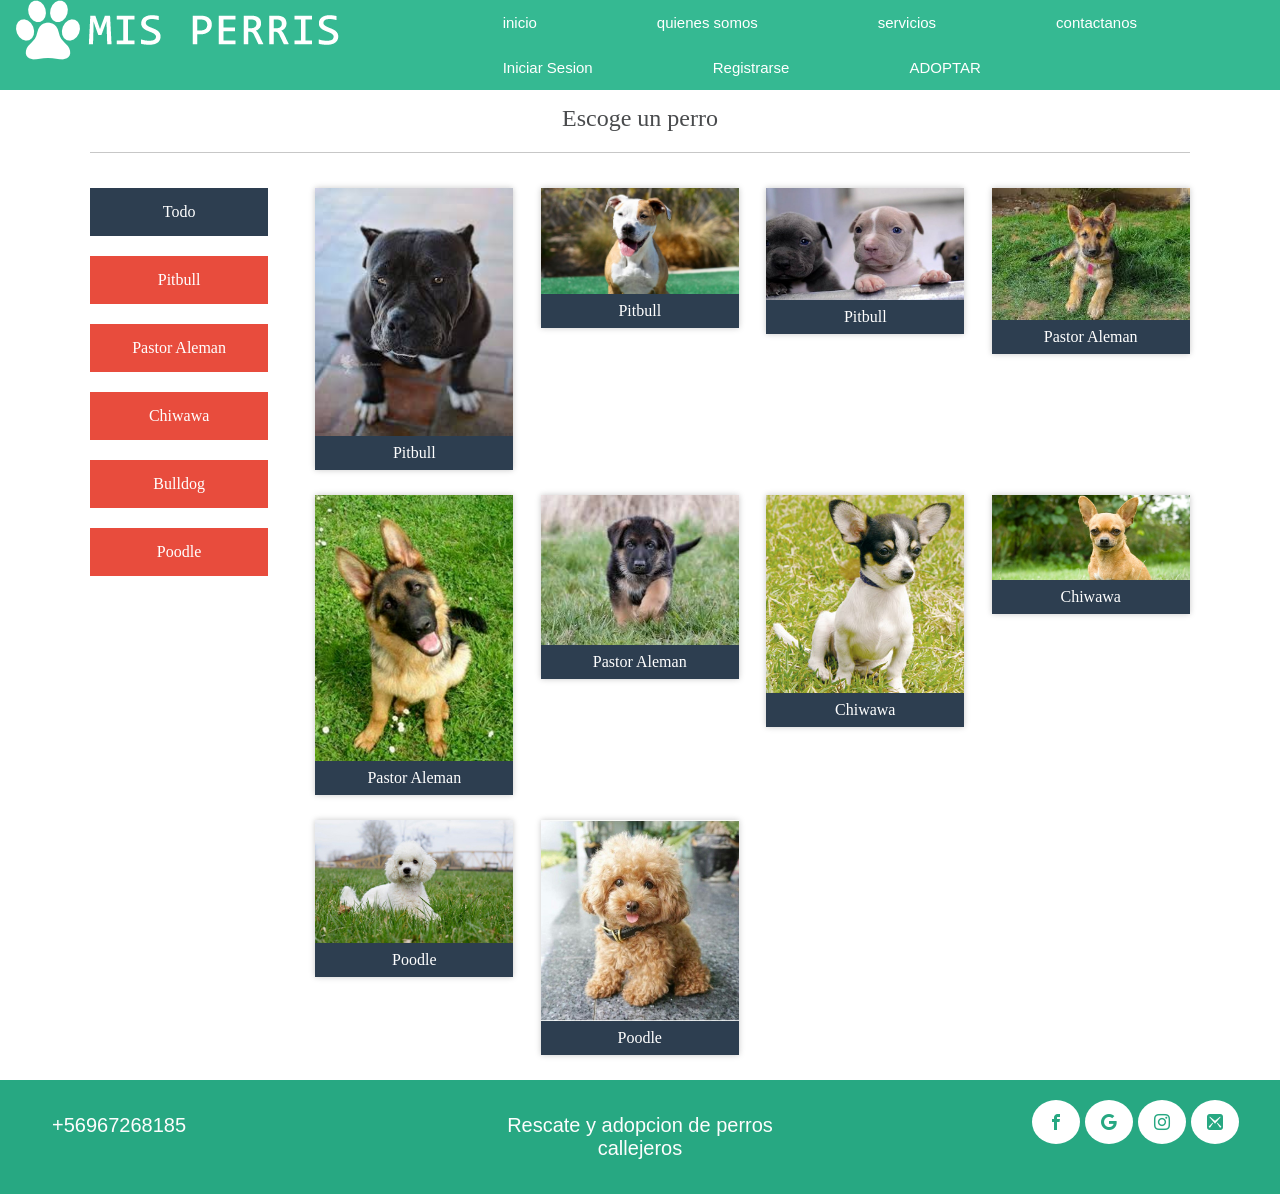
==== commit aae20e05: "Update adoptar.html" ====
--- a/adoptar.html
+++ b/adoptar.html
@@ -41,7 +41,7 @@
                     	<a class="prue" href="registrarse.html">Registrarse </a>
                     </li>
                      <li>
-                    	<a class="prue" href="adoptar.html">Registrarse </a>
+                    	<a class="prue" href="adoptar.html">ADOPTAR </a>
                     </li>
 
                 </ul>
@@ -153,4 +153,4 @@
         </section>
 
 </body>
-</html>+</html>
